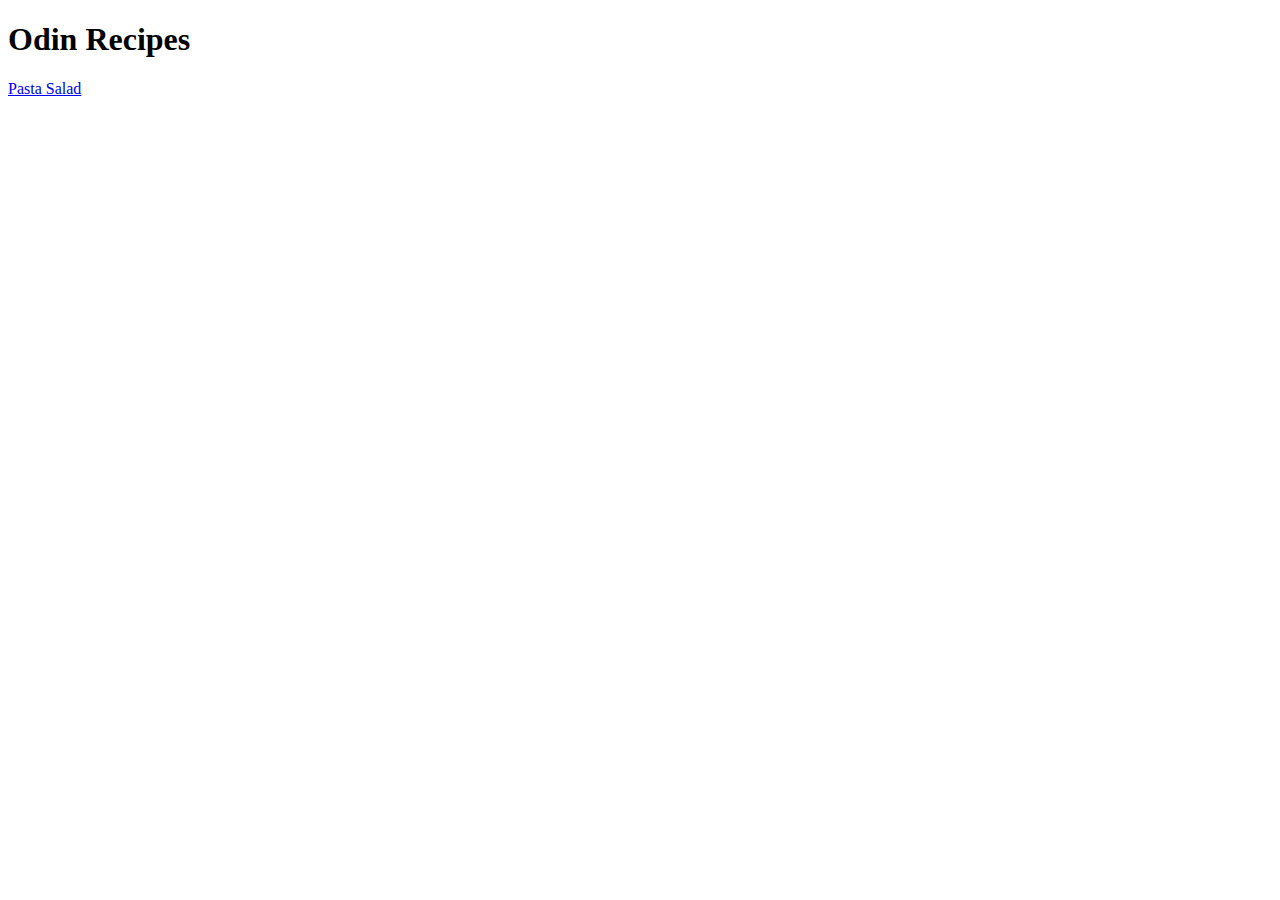
==== index.html @ 0b4cf249 "made page for pasta salad recipes" ====
<!DOCTYPE html>
<html lang="en">
<head>
    <meta charset="UTF-8">
    <title>Odin Recipes Homepage</title>
</head>
<body>
  <h1>Odin Recipes</h1> 
  <a href="./recipes/pastasalad.html">Pasta Salad</a> 
</body>
</html>
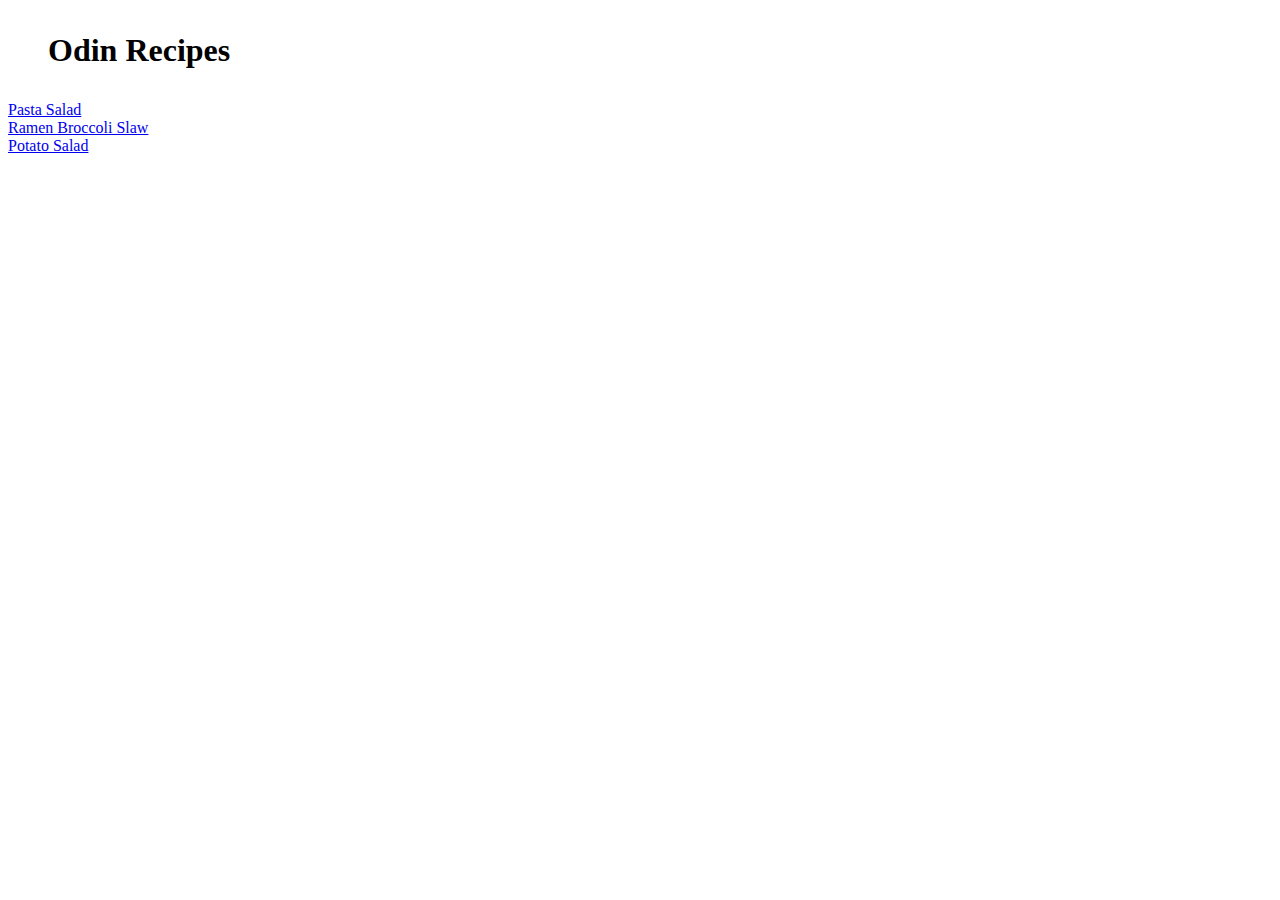
==== commit 6626148d: "make pages for potato salad and ramen broccoli slaw" ====
--- a/index.html
+++ b/index.html
@@ -5,7 +5,9 @@
     <title>Odin Recipes Homepage</title>
 </head>
 <body>
-  <h1>Odin Recipes</h1> 
-  <a href="./recipes/pastasalad.html">Pasta Salad</a> 
+  <h1><ul>Odin Recipes</h1> 
+  <li><a href="./recipes/pastasalad.html">Pasta Salad</a> </li>
+  <li><a href="./recipes/ramenbroccolislaw.html">Ramen Broccoli Slaw</a> </li>
+  <li><a href="./recipes/potatosalad.html">Potato Salad</a> </li>
 </body>
 </html>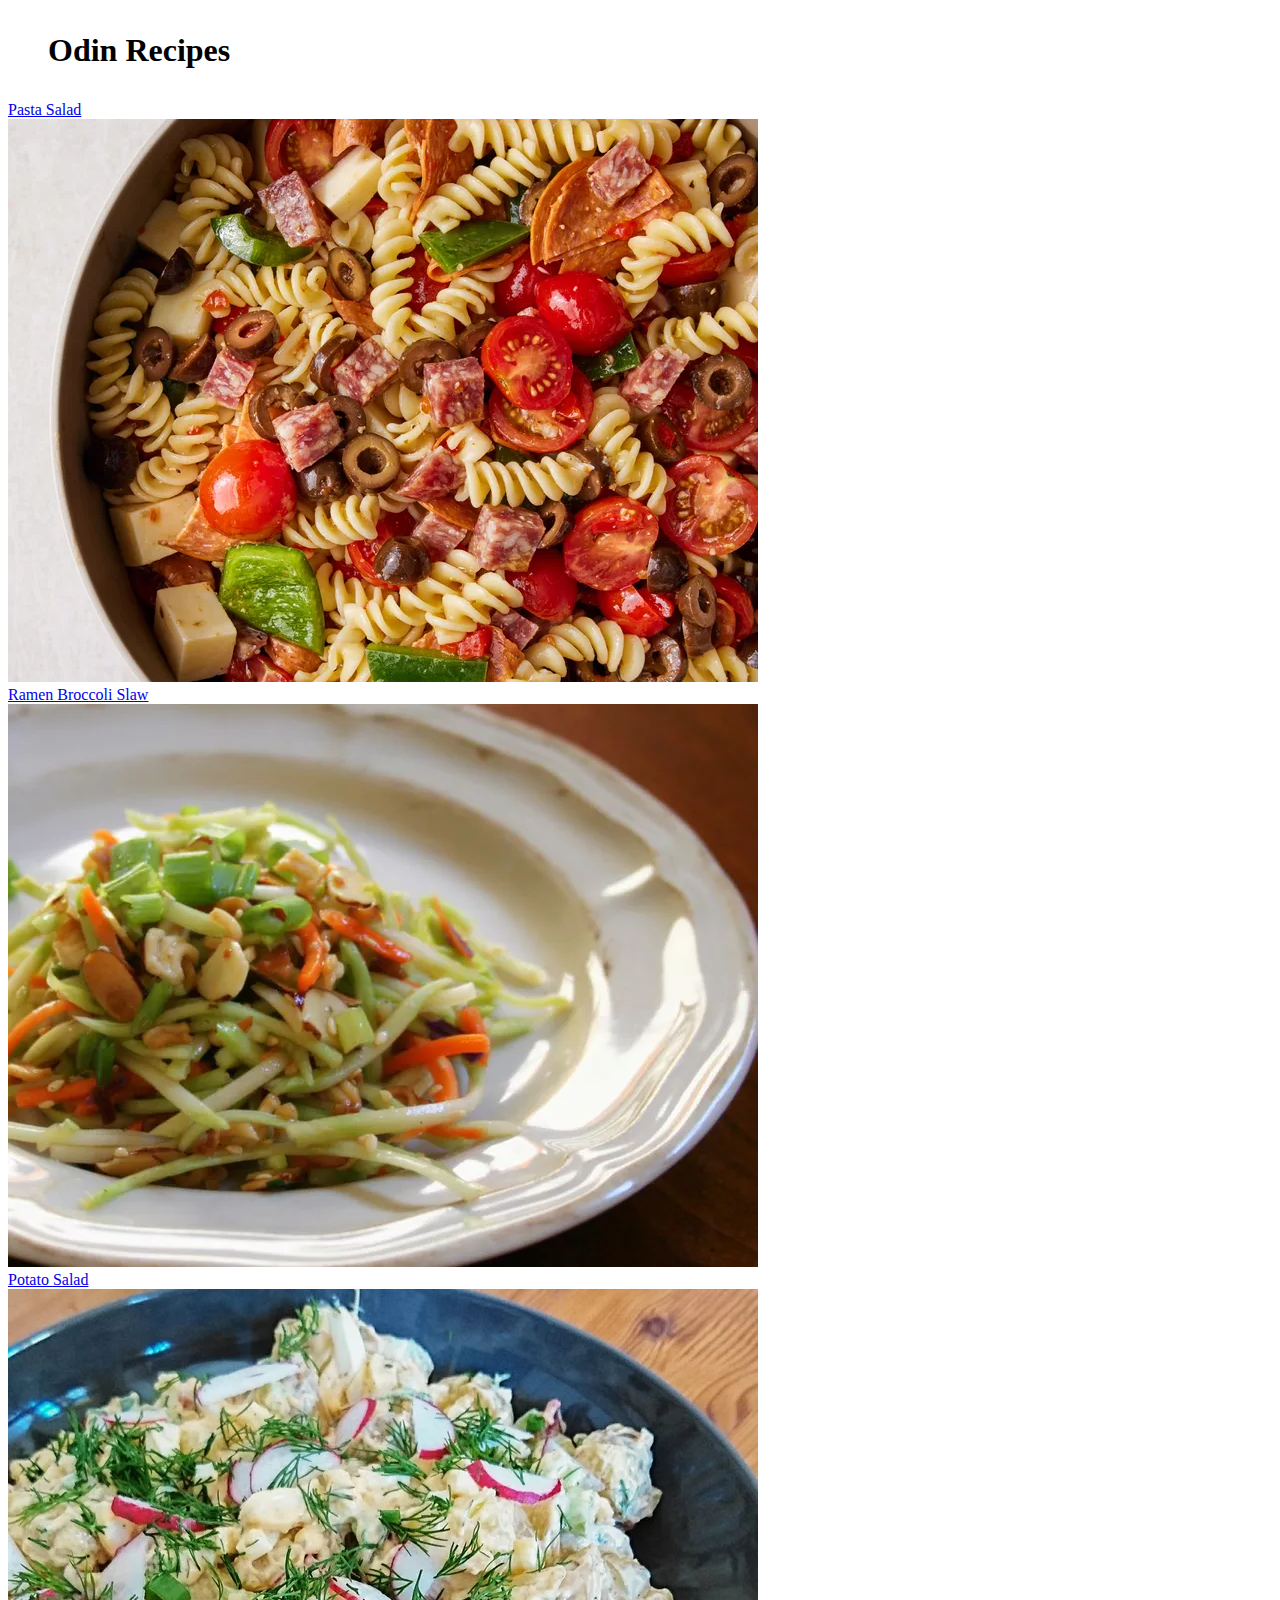
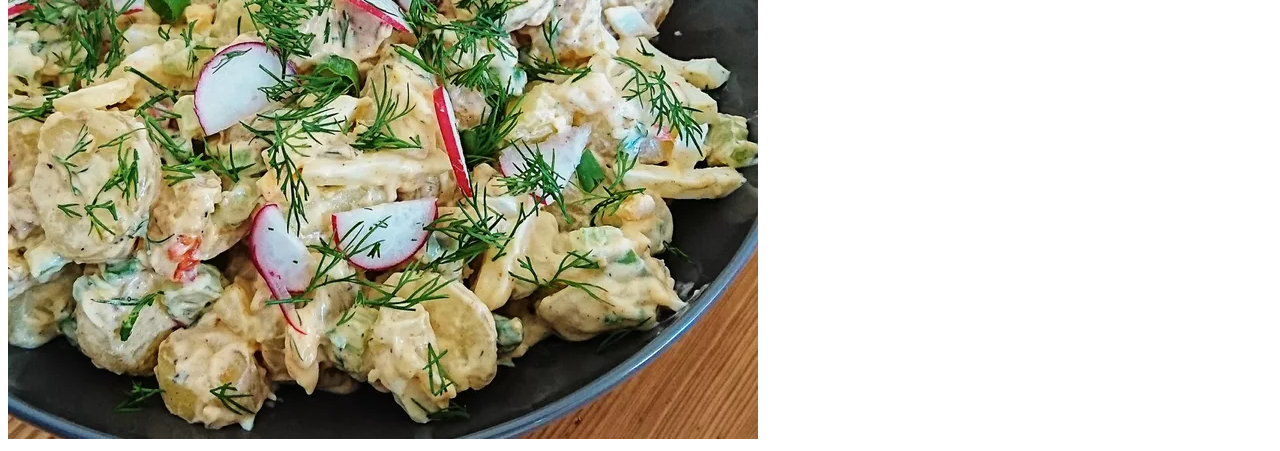
==== commit 1f7c7cd1: "Add images for each recipe on index.html" ====
--- a/index.html
+++ b/index.html
@@ -7,7 +7,10 @@
 <body>
   <h1><ul>Odin Recipes</h1> 
   <li><a href="./recipes/pastasalad.html">Pasta Salad</a> </li>
+  <img src="./img/52734-awesome-pasta-salad-DDMFS-4x3-c8a1726b60334919bacec53bd10c3f1a.webp" alt="picture of the salad">
   <li><a href="./recipes/ramenbroccolislaw.html">Ramen Broccoli Slaw</a> </li>
+  <img src="./img/ramenbroccolislaw.webp" alt="ramen broccoli slaw picture">
   <li><a href="./recipes/potatosalad.html">Potato Salad</a> </li>
+  <img src="./img/potatosalad.webp" alt="potato salad picture">
 </body>
 </html>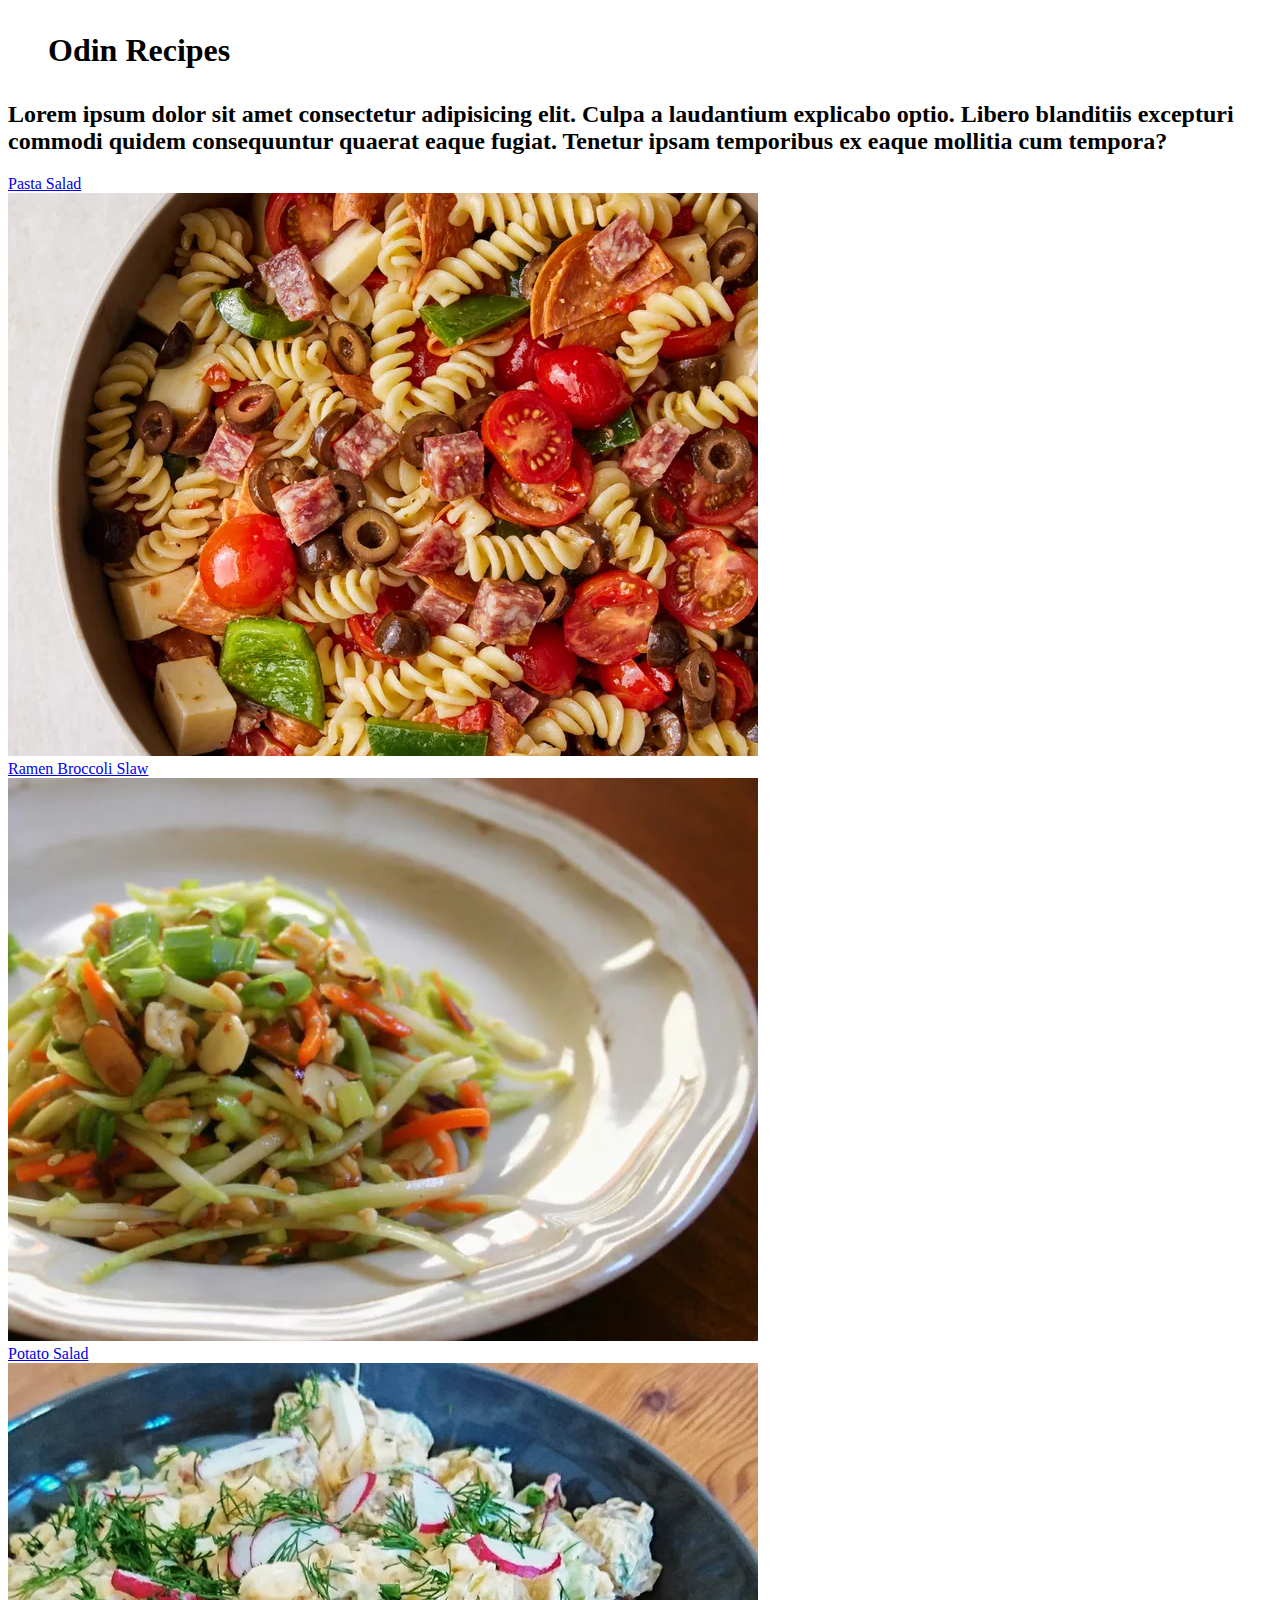
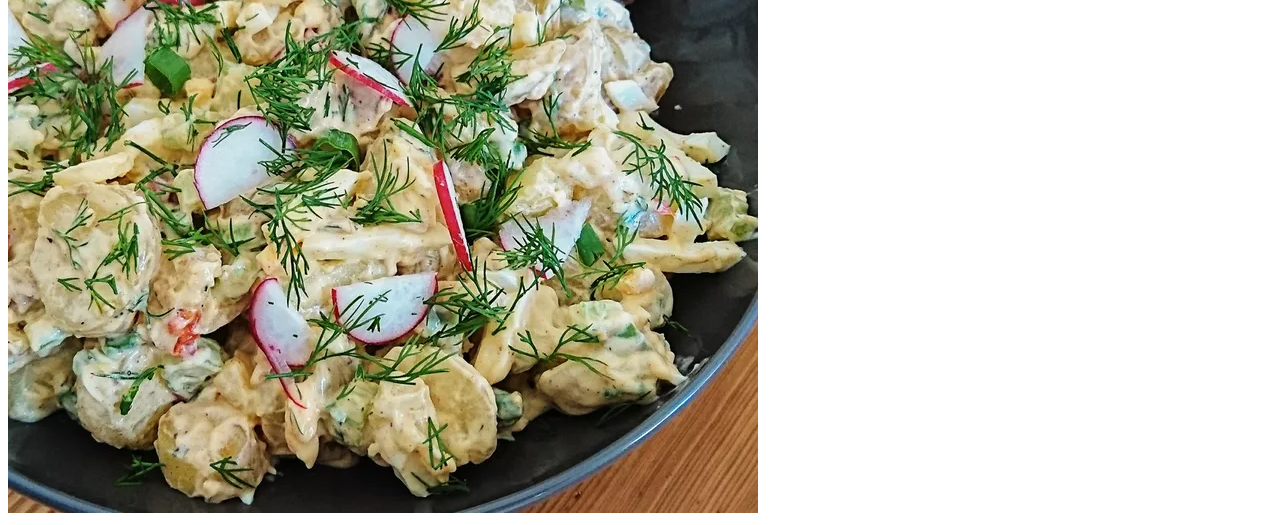
==== commit 33a9cf24: "tried to link html to css" ====
--- a/index.html
+++ b/index.html
@@ -3,14 +3,16 @@
 <head>
     <meta charset="UTF-8">
     <title>Odin Recipes Homepage</title>
+    <link rel="stylesheet" href="styles.css">
 </head>
 <body>
-  <h1><ul>Odin Recipes</h1> 
+  <h1 class="heading"><ul>Odin Recipes</h1>
+  <h2 class="intro">Lorem ipsum dolor sit amet consectetur adipisicing elit. Culpa a laudantium explicabo optio. Libero blanditiis excepturi commodi quidem consequuntur quaerat eaque fugiat. Tenetur ipsam temporibus ex eaque mollitia cum tempora?</h2>
   <li><a href="./recipes/pastasalad.html">Pasta Salad</a> </li>
   <img src="./img/52734-awesome-pasta-salad-DDMFS-4x3-c8a1726b60334919bacec53bd10c3f1a.webp" alt="picture of the salad">
   <li><a href="./recipes/ramenbroccolislaw.html">Ramen Broccoli Slaw</a> </li>
   <img src="./img/ramenbroccolislaw.webp" alt="ramen broccoli slaw picture">
   <li><a href="./recipes/potatosalad.html">Potato Salad</a> </li>
-  <img src="./img/potatosalad.webp" alt="potato salad picture">
+  <img src="./img/potatosalad.webp" alt="potato salad picture"></ul>
 </body>
 </html>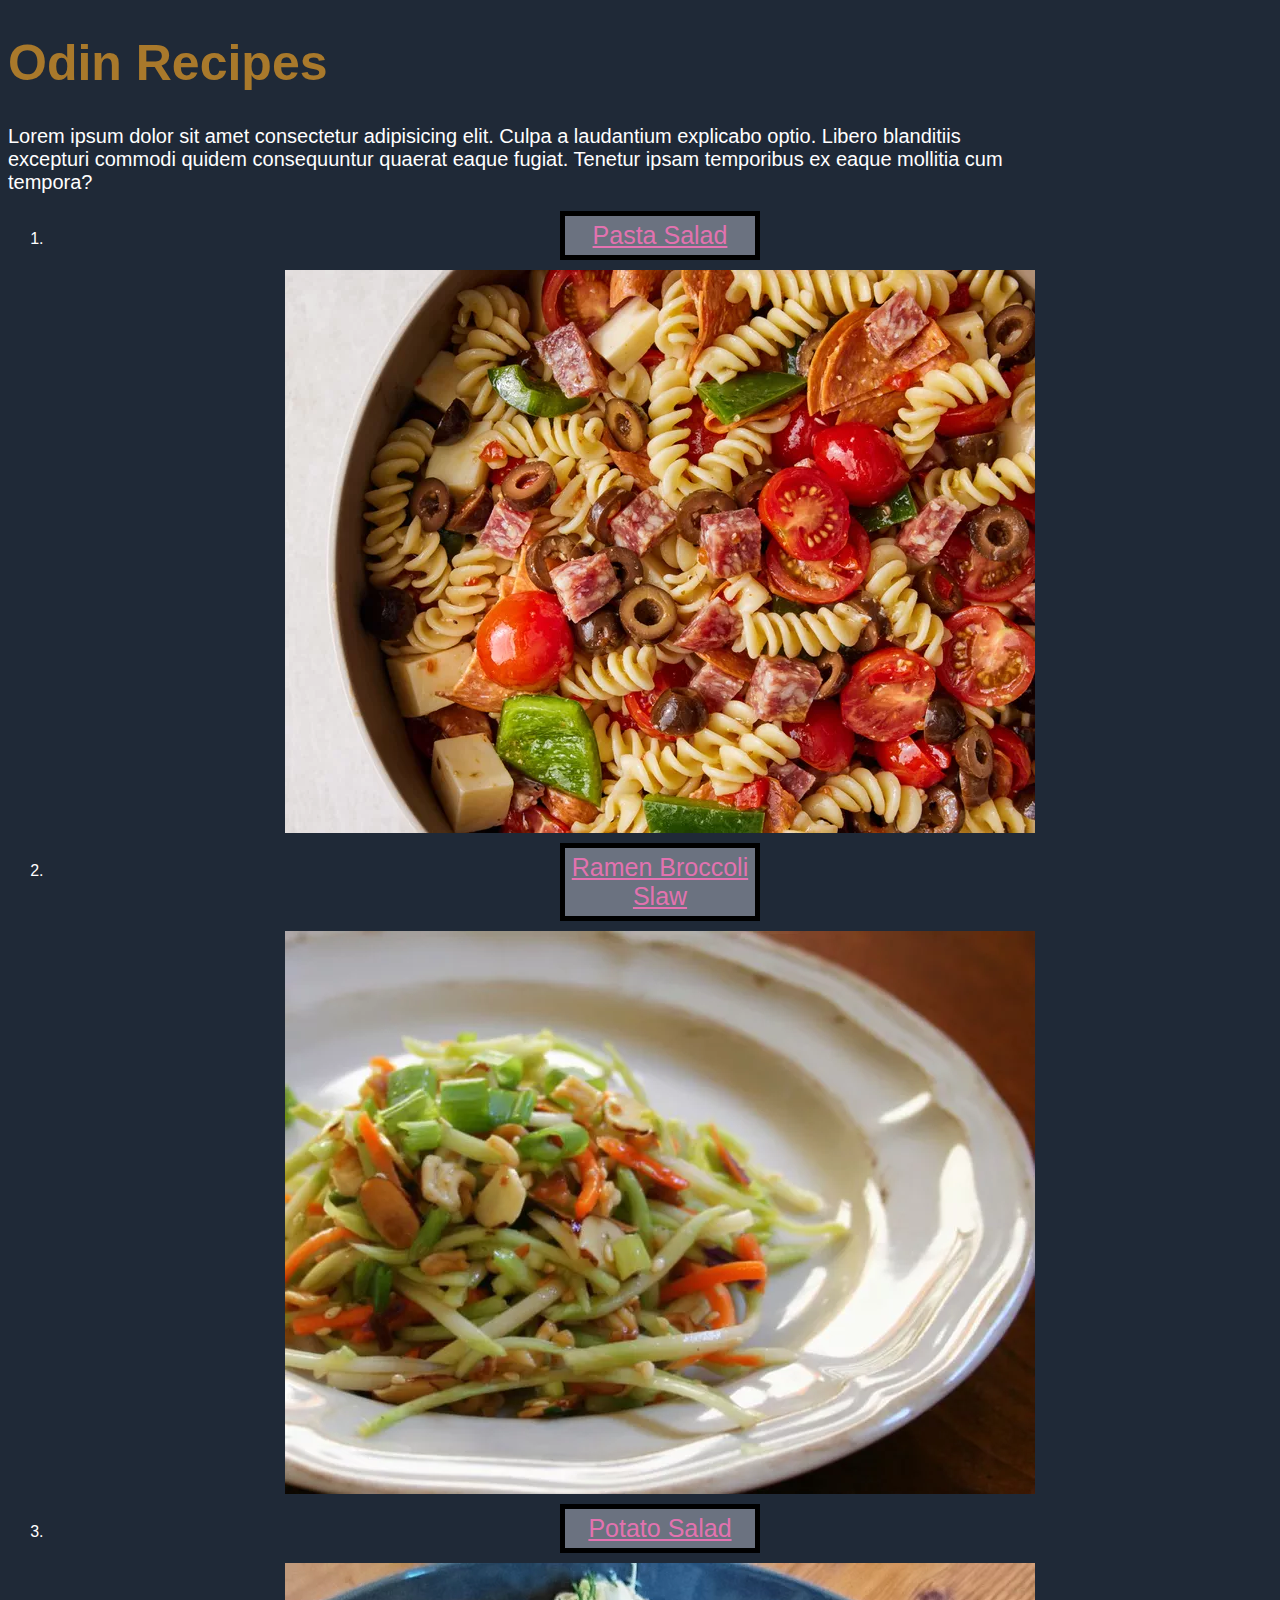
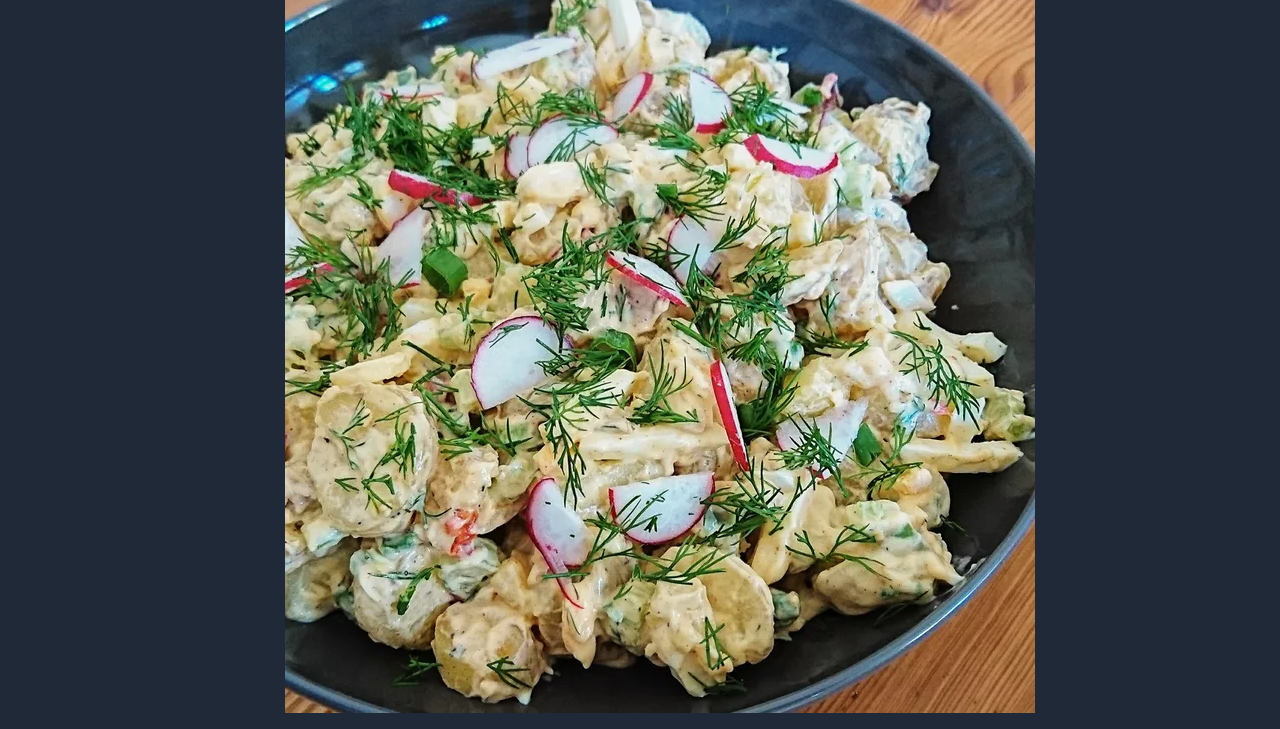
==== commit f2f964c4: "Make styling changes to index.html" ====
--- a/index.html
+++ b/index.html
@@ -6,13 +6,15 @@
     <link rel="stylesheet" href="styles.css">
 </head>
 <body>
-  <h1 class="heading"><ul>Odin Recipes</h1>
+  <h1 class="heading">Odin Recipes</h1>
   <h2 class="intro">Lorem ipsum dolor sit amet consectetur adipisicing elit. Culpa a laudantium explicabo optio. Libero blanditiis excepturi commodi quidem consequuntur quaerat eaque fugiat. Tenetur ipsam temporibus ex eaque mollitia cum tempora?</h2>
-  <li><a href="./recipes/pastasalad.html">Pasta Salad</a> </li>
-  <img src="./img/52734-awesome-pasta-salad-DDMFS-4x3-c8a1726b60334919bacec53bd10c3f1a.webp" alt="picture of the salad">
-  <li><a href="./recipes/ramenbroccolislaw.html">Ramen Broccoli Slaw</a> </li>
-  <img src="./img/ramenbroccolislaw.webp" alt="ramen broccoli slaw picture">
-  <li><a href="./recipes/potatosalad.html">Potato Salad</a> </li>
-  <img src="./img/potatosalad.webp" alt="potato salad picture"></ul>
+  <ol>
+   <li><a href="./recipes/pastasalad.html">Pasta Salad</a> </li>
+   <img src="./img/52734-awesome-pasta-salad-DDMFS-4x3-c8a1726b60334919bacec53bd10c3f1a.webp" alt="picture of the salad">
+   <li><a href="./recipes/ramenbroccolislaw.html">Ramen Broccoli Slaw</a> </li>
+   <img src="./img/ramenbroccolislaw.webp" alt="ramen broccoli slaw picture">
+   <li><a href="./recipes/potatosalad.html">Potato Salad</a> </li>
+   <img src="./img/potatosalad.webp" alt="potato salad picture">
+  </ol>
 </body>
 </html>--- a/styles.css
+++ b/styles.css
@@ -0,0 +1,38 @@
+*{
+    font-family: sans-serif;
+    background-color: #1f2937;
+    color: white;
+    box-sizing: border-box;
+}
+.heading,a{
+    color: #a9792b;
+    font-size: 50px;
+}
+.intro {
+    width:1000px;
+    overflow-wrap: normal;
+    font-size: 20px;
+    text-align: left;
+    font-weight: 300;
+}
+h2 {
+    
+    text-align: center;
+}
+a {
+    display: block;
+    font-size: 25px;
+    text-align: center;
+    color: #f472b6e6;
+    background-color:#6b7280;
+    width:200px;
+    height: auto;
+    margin: 5px auto;
+    border: 5px solid black;
+    padding: 5px;
+}
+img {
+    display: block;
+    margin: 10px auto;
+
+}